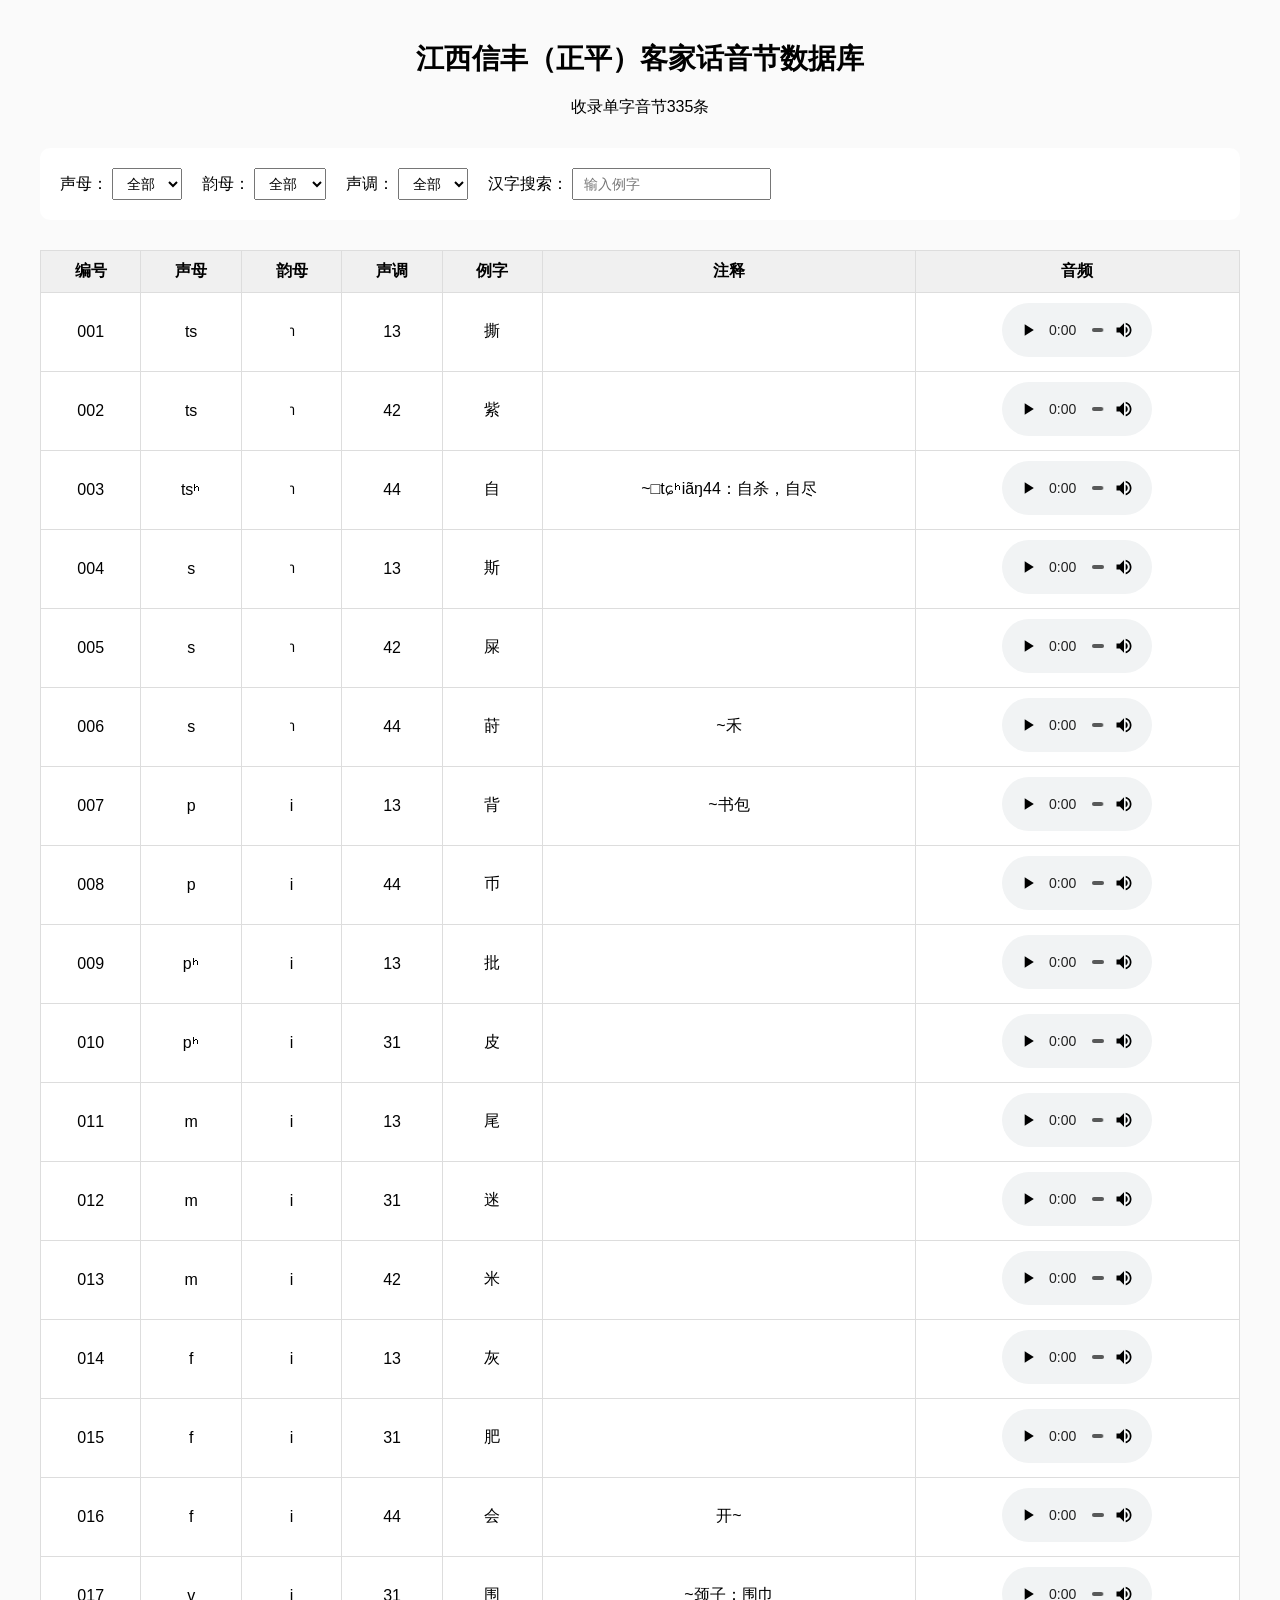
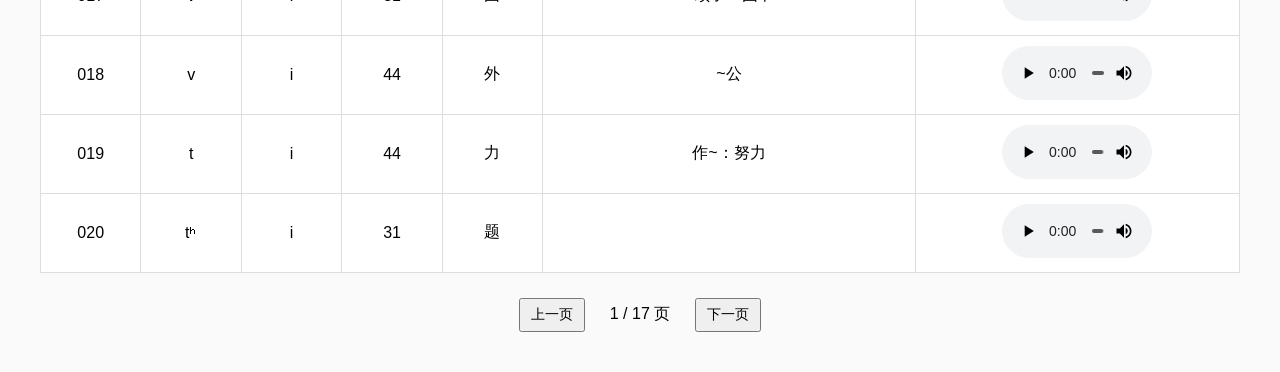
==== index.html @ 99873503 "Initial commit" ====
<!DOCTYPE html>
<html lang="zh-CN">

<head>
    <meta charset="UTF-8">
    <title>江西信丰（正平）客家话音节数据库</title>
    <link rel="stylesheet" href="css/style.css">
</head>

<body>

<header>
    <h1>江西信丰（正平）客家话音节数据库</h1>
    <p>收录单字音节335条</p>
</header>


<section class="search-box">

    <label>
        声母：
        <select id="initialSelect">
            <option value="">全部</option>
        </select>
    </label>


    <label>
        韵母：
        <select id="finalSelect">
            <option value="">全部</option>
        </select>
    </label>


    <label>
        声调：
        <select id="toneSelect">
            <option value="">全部</option>
        </select>
    </label>


    <label>
    汉字搜索：
    <input id="charSearch" type="text" placeholder="输入例字">
</label>


</section>



<section>

<table>

<thead>
<tr>
<th>编号</th>
<th>声母</th>
<th>韵母</th>
<th>声调</th>
<th>例字</th>
<th>注释</th>
<th>音频</th>
</tr>
</thead>


<tbody id="tableBody">

</tbody>


</table>

</section>



<div class="pagination">

<button id="prevBtn">上一页</button>

<span id="pageInfo"></span>

<button id="nextBtn">下一页</button>

</div>



<script src="js/main.js"></script>

</body>

</html>
---- css/style.css ----
body{
    font-family:
    "Microsoft YaHei",
    Arial,
    sans-serif;

    margin:40px;

    background:#fafafa;

}


header{

    text-align:center;

}


h1{

    font-size:28px;

}



.search-box{

    margin:30px 0;

    padding:20px;

    background:white;

    border-radius:10px;

}


label{

    margin-right:15px;

}


select,input,button{

    padding:6px 10px;

    font-size:14px;

}


button{

    cursor:pointer;

}



table{

    width:100%;

    border-collapse:collapse;

    background:white;

}



th,td{

    border:1px solid #ddd;

    padding:10px;

    text-align:center;

}



th{

    background:#f0f0f0;

}



audio{

    width:150px;

}



.pagination{

    margin-top:25px;

    text-align:center;

}


#pageInfo{

    margin:0 20px;

}
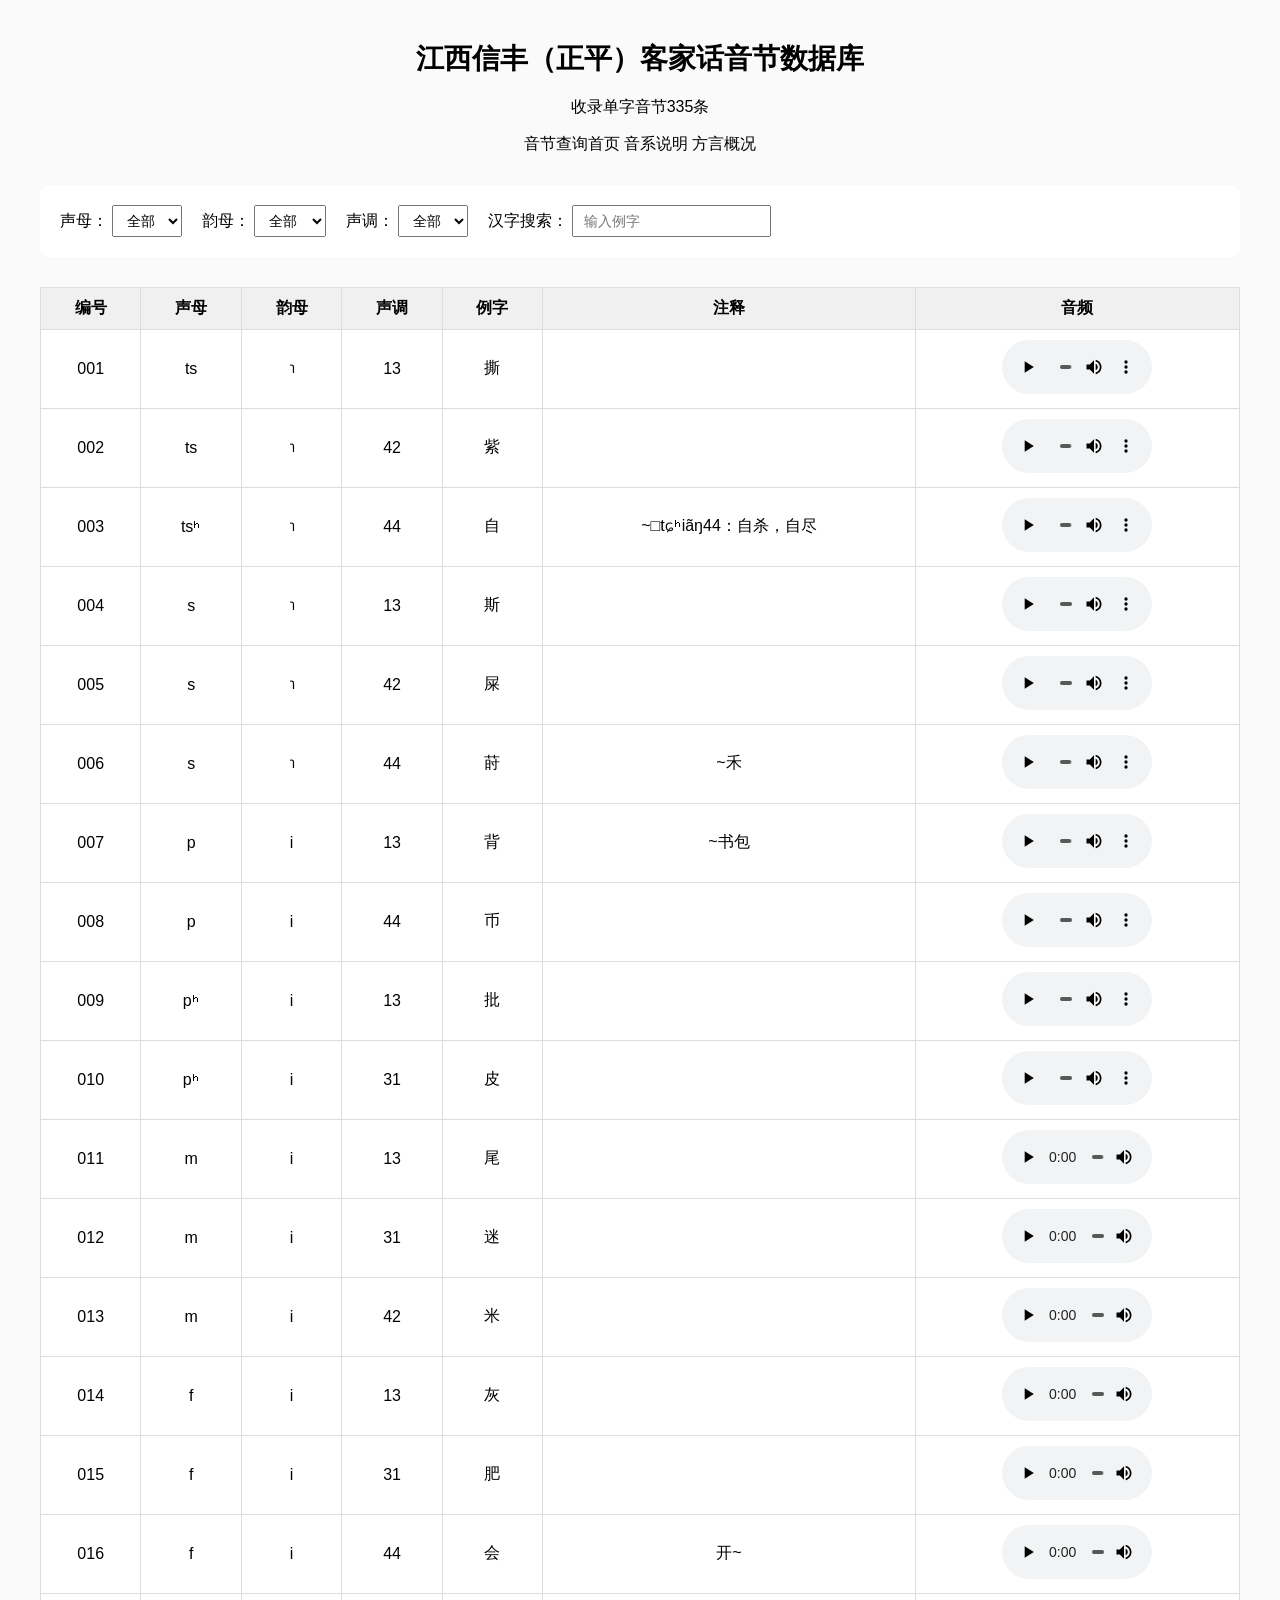
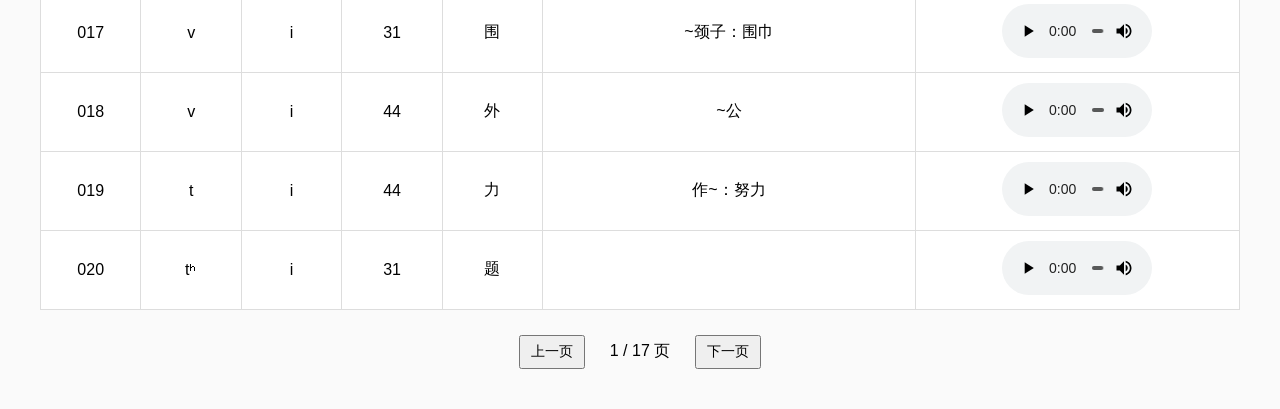
==== commit a970ff31: "Update index.html" ====
--- a/index.html
+++ b/index.html
@@ -4,15 +4,20 @@
 <head>
     <meta charset="UTF-8">
     <title>江西信丰（正平）客家话音节数据库</title>
+    <base href="./">
     <link rel="stylesheet" href="css/style.css">
 </head>
-
+<header>
+    <h1>江西信丰（正平）客家话音节数据库</h1>
+    <p>收录单字音节335条</p >
+    <nav style="margin:1rem 0;">
+        音节查询首页
+        音系说明
+        方言概况
+    </nav>
+</header>
 <body>
 
-<header>
-    <h1>江西信丰（正平）客家话音节数据库</h1>
-    <p>收录单字音节335条</p>
-</header>
 
 
 <section class="search-box">
@@ -95,4 +100,4 @@
 
 </body>
 
-</html>+</html>
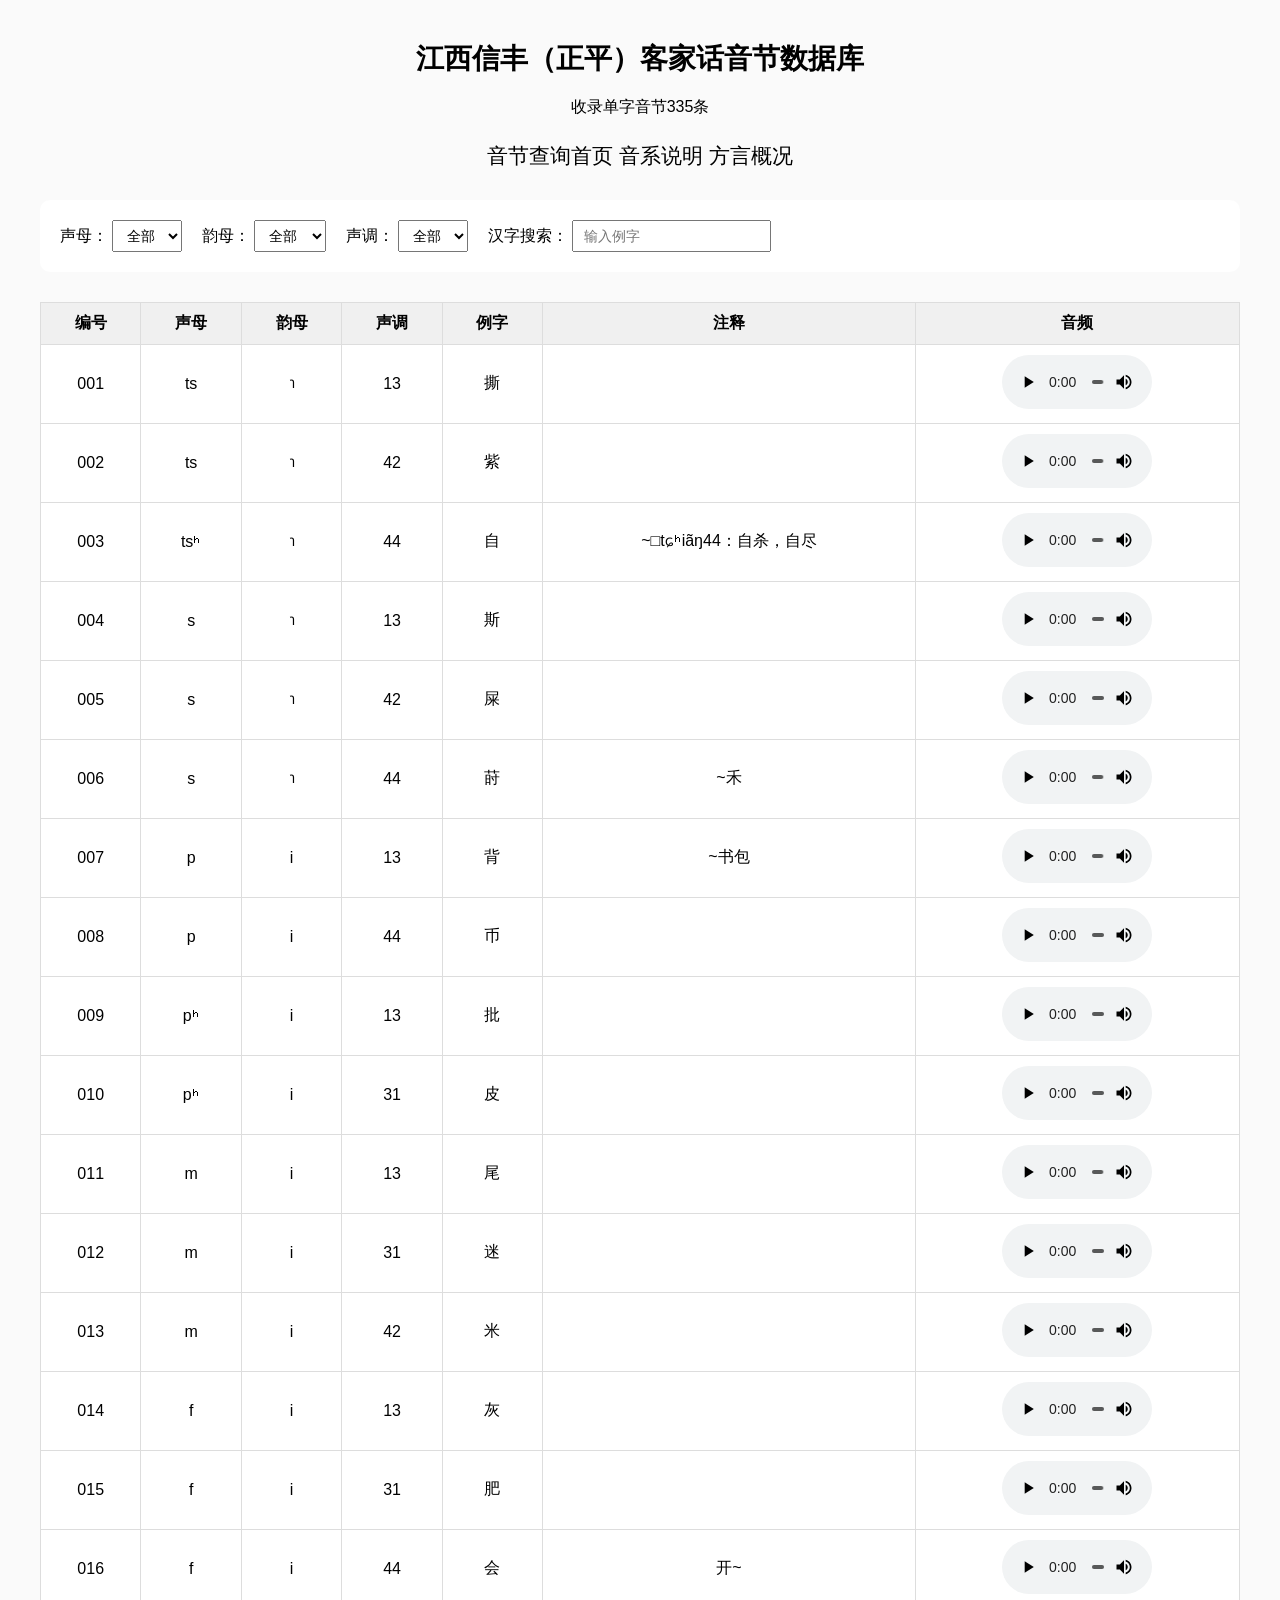
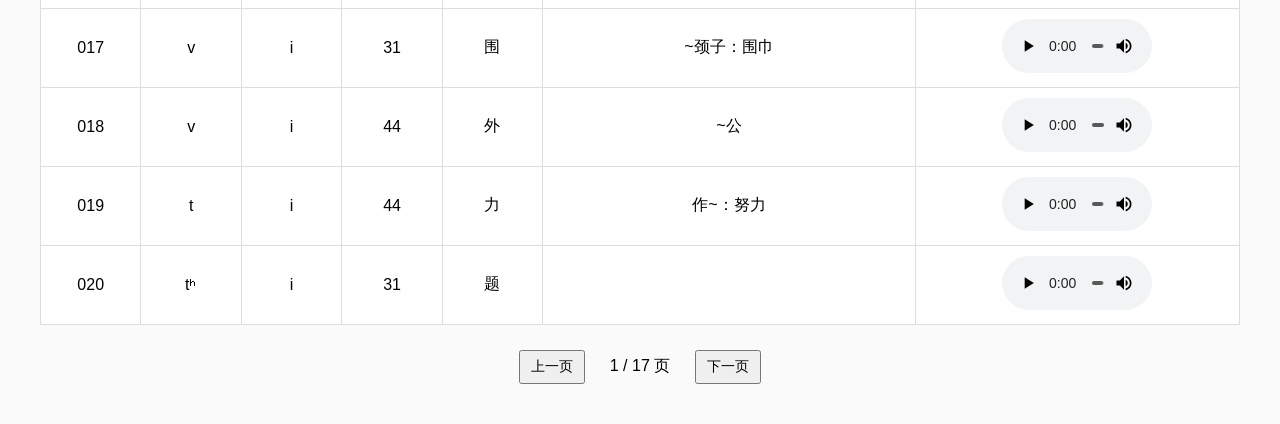
==== commit 7933ad85: "Update index.html" ====
--- a/index.html
+++ b/index.html
@@ -10,11 +10,11 @@
 <header>
     <h1>江西信丰（正平）客家话音节数据库</h1>
     <p>收录单字音节335条</p >
-    <nav style="margin:1rem 0;">
-        音节查询首页
-        音系说明
-        方言概况
-    </nav>
+   <nav style="margin:1.5rem 0; font-size: 1.3rem;">
+    音节查询首页
+    音系说明
+    方言概况
+</nav>
 </header>
 <body>
 
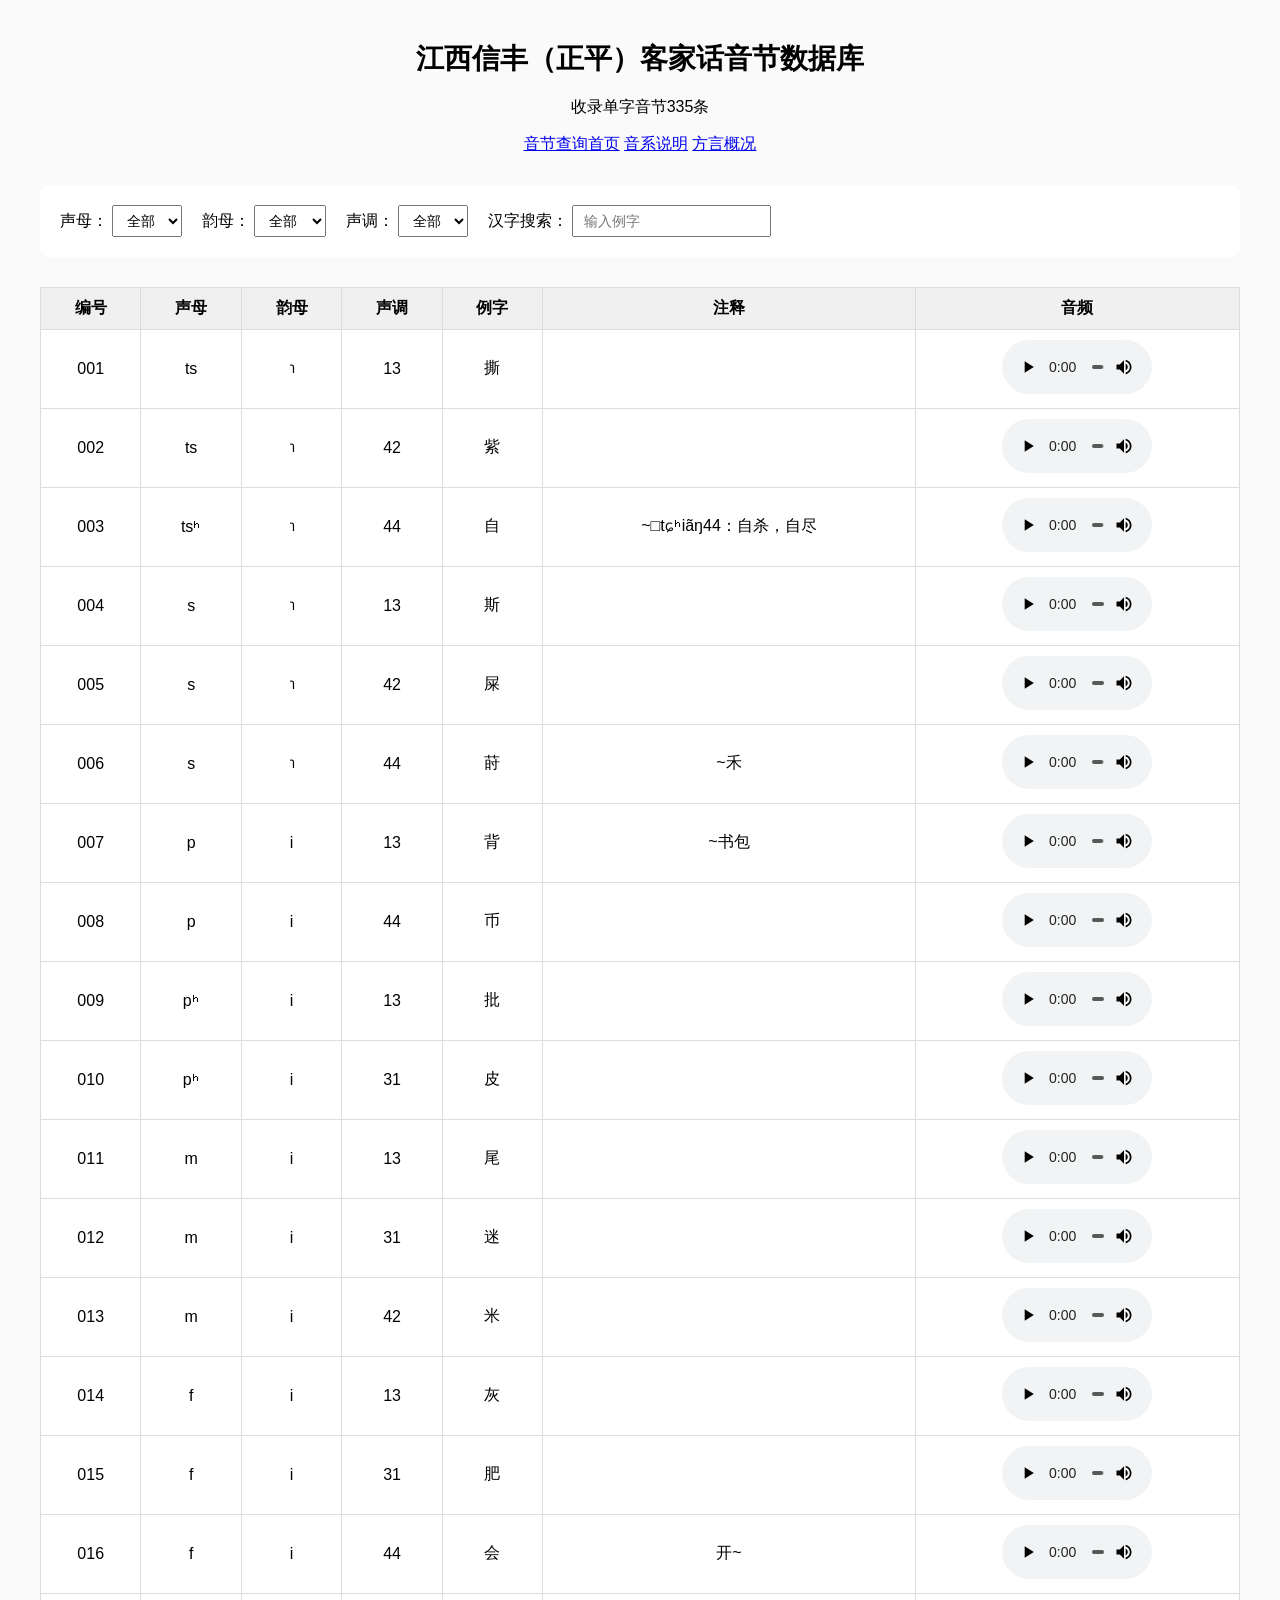
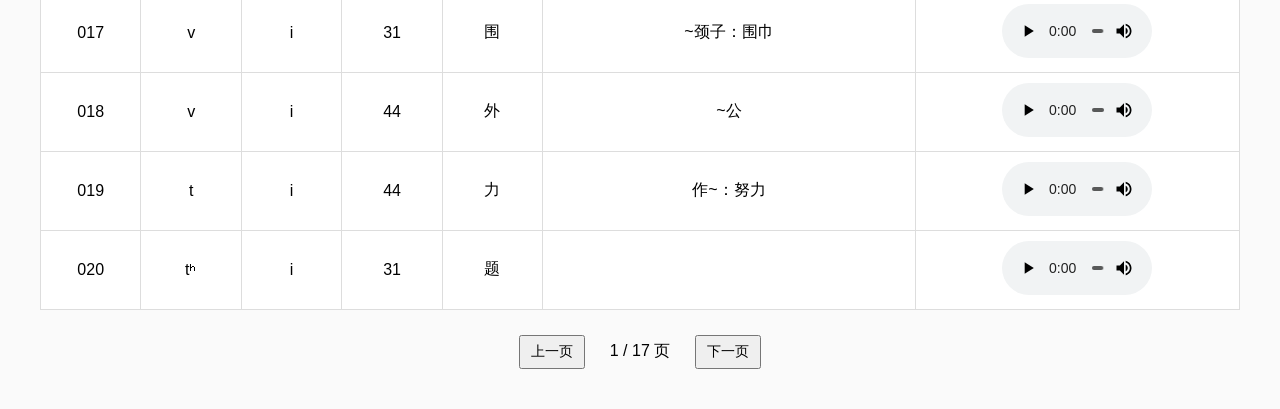
==== commit 6b776727: "Update index.html" ====
--- a/index.html
+++ b/index.html
@@ -4,19 +4,19 @@
 <head>
     <meta charset="UTF-8">
     <title>江西信丰（正平）客家话音节数据库</title>
-    <base href="./">
     <link rel="stylesheet" href="css/style.css">
 </head>
+<body>
 <header>
     <h1>江西信丰（正平）客家话音节数据库</h1>
-    <p>收录单字音节335条</p >
-   <nav style="margin:1.5rem 0; font-size: 1.3rem;">
-    音节查询首页
-    音系说明
-    方言概况
-</nav>
+    <p>收录单字音节335条</p>
+    <nav>
+        <a href="index.html">音节查询首页</a>
+        <a href="phonology-content.html">音系说明</a>
+        <a href="about-content.html">方言概况</a>
+    </nav>
 </header>
-<body>
+
 
 
 
